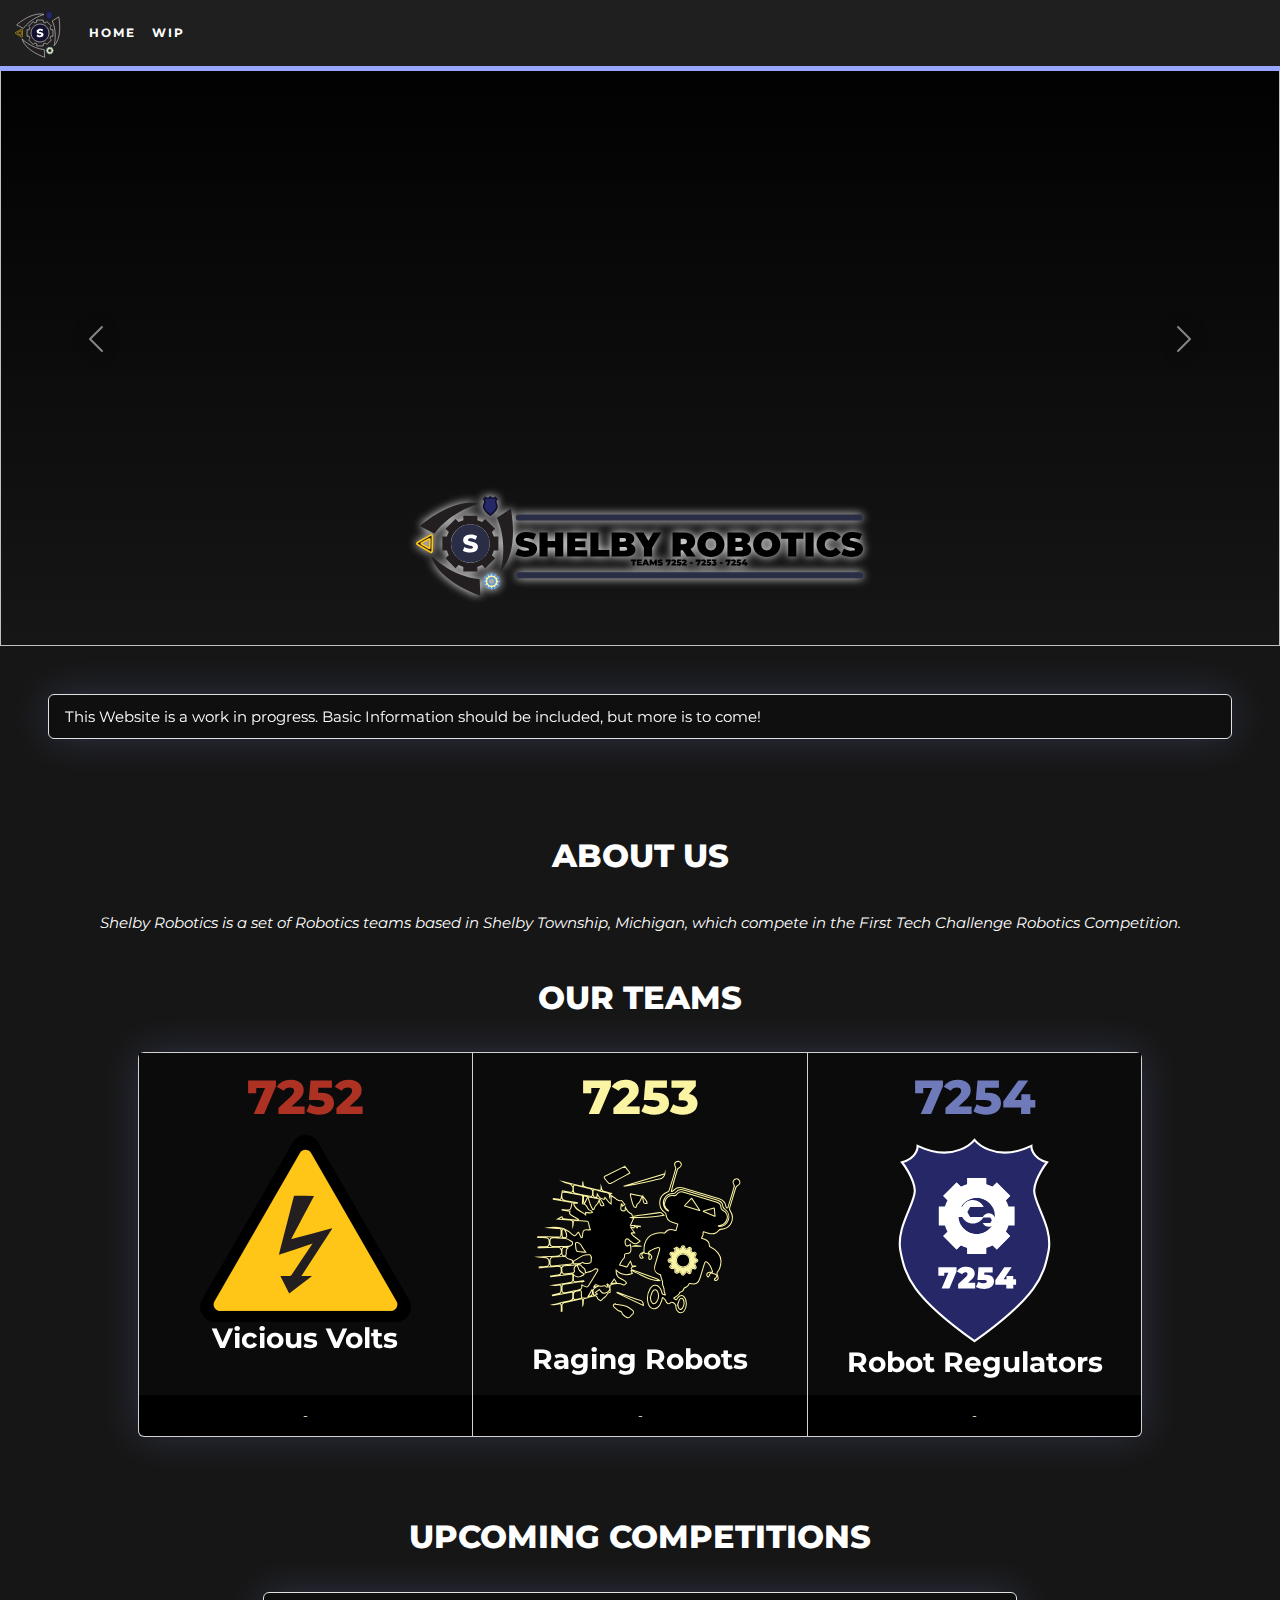
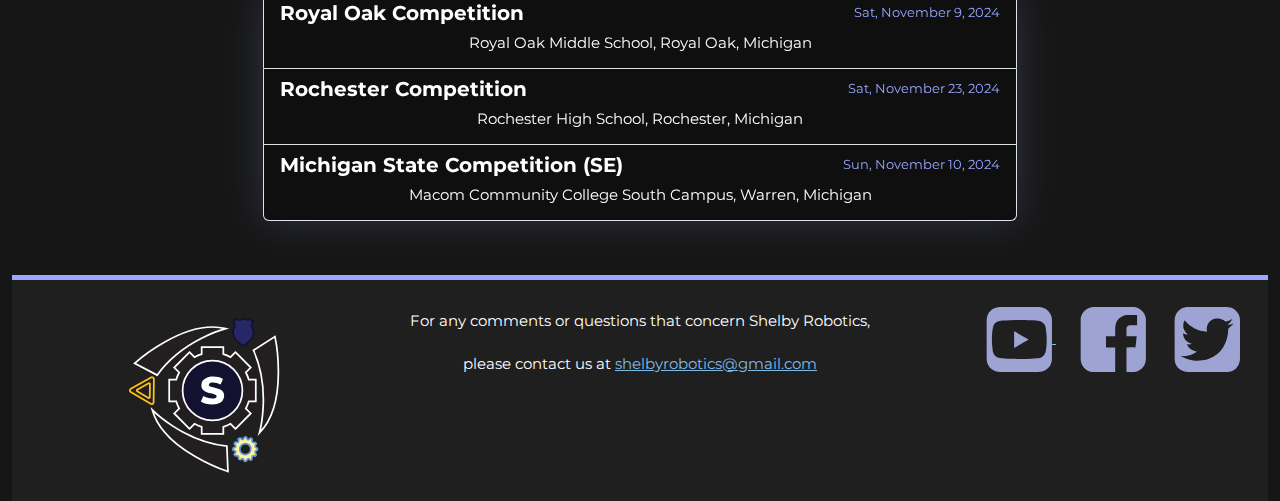
==== index.html @ c76bec3a "fix parity" ====
<html>
    <title>Shelby Robotics</title>
    <head>
        <meta charset="UTF8" />
        <meta name="viewport" content="width=device-width, initial-scale=1" />
        <link
          rel="icon"
          href="assets/img/logomain.svg"
          type="image/png"
          sizes="16x16" />
        <link
          href="css/bootstrap.min.css"
          rel="stylesheet">
        <link href="css/index.css" rel="stylesheet" type="text/css" />
        <link
          href="https://fonts.googleapis.com/css?family=Lato"
          rel="stylesheet"
          type="text/css" />
          <link rel="preconnect" href="https://fonts.googleapis.com">
          <link rel="preconnect" href="https://fonts.gstatic.com" crossorigin>
          <link href="https://fonts.googleapis.com/css2?family=Montserrat:ital,wght@0,100..900;1,100..900&display=swap" rel="stylesheet">
        <link href="css/swiper-bundle.min.css" rel="stylesheet"
          type="text/css" />
    </head>
    <body>
        <script src="js/bootstrap.min.js"></script>
        <script src="js/swiper-bundle.min.js"></script>
    
        <nav id="navspan" class="navbar fixed-top navbar-expand-lg navbar-dark">
          <a href="index.html#home" class="navbar-brand lg-0"><img
            class="d-inline-block align-top"
            src="assets/img/logomain-d.svg"
            width="65"
            height="auto"
            style="padding-left: 15px" />
    </a>
          <button
            type="button"
            data-bs-toggle="collapse"
            data-bs-target="#navbarNav"
            class="navbar-toggler"
            aria-controls="navbarNav"
            aria-expanded="false"
            aria-label="Toggle navigation">
            <span class="navbar-toggler-icon"></span>
          </button>
          <div class="collapse navbar-collapse" id="navbarNav">
            <ul class="navbar-nav text-center w-100">
              <li class="nav-item active">
                <a href="index.html" class="nav-link active"> HOME </a>
              </li>
              <li class="nav-item active">
                <a href="index.html" class="nav-link active"> WIP </a>
              </li>
            </ul>
          </div>
        </nav>
        <script>
        const navLinks = document.querySelectorAll('.nav-item')
      const menuToggle = document.getElementById('navbarNav')
      const bsCollapse = bootstrap.Collapse.getOrCreateInstance(menuToggle, {toggle: false})
      navLinks.forEach((l) => { l.addEventListener('click', function execute(){
       if(window.innerWidth <= 992) {
        bsCollapse.toggle()
         }
    
    })
      })
      </script>
        <!-- PIX CAROUSEL -->
        <div id="carouselExample" class="carousel slide ">
          
          <div class="carousel-inner">
            
            <div class="carousel-item active">
              <img src="assets/img/Carousel/ExcellenceInEngineeringTeamPic.JPG" style="object-fit: cover" class="d-block w-100 indexcar" alt="Crev Team Image" loading="lazy">
            </div>
            <div class="carousel-item">
              <img src="assets/img/Carousel/2023tp.JPG" style="object-fit: cover" class="d-block w-100 indexcar" alt="Crev Team Image" loading="lazy">
            </div>
            <div class="carousel-item">
              <img src="assets/img/Carousel/2022tp1.jpg" style="object-fit: cover" class="d-block w-100 indexcar" alt="Crev Team Image" loading="lazy">
            </div>
            <div class="carousel-item">
              <img src="assets/img/Carousel/2019TP33.png" style="object-fit: cover" class="d-block w-100 indexcar" alt="Crev Team Image" loading="lazy">
            </div>
            <div class="carousel-item">
              <img src="assets/img/Carousel/TeamPic1.jpg" style="object-fit: cover" class="d-block w-100 indexcar" alt="Crev Team Image" loading="lazy">
            </div>
            <div class="carousel-item">
              <img src="assets/img/Carousel/TeamPic2.jpg" style="object-fit: cover" class="d-block w-100 indexcar" alt="Crev Team Image" loading="lazy">
            </div>
            <div class="carousel-item">
              <img src="assets/img/Carousel/sponsors.png" style="object-fit: cover" class="d-block w-100 indexcar" alt="Crev Team Image" loading="lazy">
            </div>
          </div>
          <img class="crevomark position-absolute bottom-0 translate-middle" src="assets/img/wordmark.svg"> 
          <button class=" pnbtn carousel-control-prev" type="button" data-bs-target="#carouselExample" data-bs-slide="prev">
            <span class="carousel-control-prev-icon" aria-hidden="true"></span>
            <span class="visually-hidden">Previous</span>
          </button>
          <button class="pnbtn carousel-control-next" type="button" data-bs-target="#carouselExample" data-bs-slide="next">
            <span class="carousel-control-next-icon" aria-hidden="true"></span>
            <span class="visually-hidden">Next</span>
          </button>  
             
        </div>
        <ul class="list-group m-5">
          <li class="list-group-item">This Website is a work in progress. Basic Information should be included, but more is to come!</li>
          </ul>
        <!-- ABOUT US -->
        <div id="about" class="container-fluid text-center bg-2">
          <h2 class="aboutus_title">ABOUT US</h3>
          <p class="textcolor textitalic aboutus_desc">
            Shelby Robotics is a set of Robotics teams based in Shelby Township, Michigan, which compete in the First Tech Challenge Robotics Competition.
          </p>
          <br>
          <h2>OUR TEAMS</h2>
          <br>
          <div class="card-group">
            <div class="card">
                <div class="card-body">
                    <h5 class="card-title t52">7252</h5>
                    <img class="teamlogo"src="assets/img/teamlogo/viciousvolts.svg">
                    <br>
                    <h3 class="card-text">
                        <b>Vicious Volts</b>
                    </h3>
                </div>
                <div class="card-footer">
                    <small>-</small>
                </div>
            </div>
            <div class="card">
                <div class="card-body">
                    <h5 class="card-title t53">7253</h5>
                    <img class="teamlogo"src="assets/img/teamlogo/ragingrobots.svg">
                    <br>
                    <h3 class="card-text">
                      <b>Raging Robots</b>
                    </h3>
                </div>
                <div class="card-footer">
                    <small>-</small>
                </div>
            </div>
            <div class="card">
                <div class="card-body">
                    <h5 class="card-title t54">7254</h5>
                    <img class="teamlogo"src="assets/img/teamlogo/robotreg.svg">
                    <br>
                    <h3 class="card-text">
                        <b>Robot Regulators</b>
                    </h3>
                </div>
                <div class="card-footer">
                    <small>-</small>
                </div>
            </div>
          </div>      
        <br>
        <br>
        <br>
        <script>
          var coll = document.getElementsByClassName("collapsibleSub");
          var i;
          for (i = 0; i < coll.length; i++) {
            coll[i].addEventListener("click", function () {
              this.classList.toggle("activeSub");
              var content = this.nextElementSibling;
              if (content.style.display === "block") {
                content.style.display = "none";
              } else {
                content.style.display = "block";
              }
              if (content.style.maxHeight) {
                content.style.maxHeight = null;
              } else {
                content.style.maxHeight = content.scrollHeight + "px";po
              }
            });
          }
        </script>
    
    
        <!-- Current Events -->
        <script>
          var ResultTime;
          var EventNumber;
          function LaunchTime(EventNumber) {
            EventNumber = EventNumber - 1;
            var countDownDateArr = [
              new Date("April 17, 2024 9:00:00").getTime(),
              new Date("March 23, 2023 9:00:00").getTime(),
            ];
            var countDownDate = countDownDateArr[EventNumber];
            var VarStringId = ["TimeTest", "TimeTest2", "TimeTest3", "TimeTest4"];
            setInterval(function () {
              var now = new Date().getTime();
              var distance = countDownDate - now;
              if (distance > 0) {
                var days = Math.floor(distance / (1000 * 60 * 60 * 24));
                var hours = Math.floor(
                  (distance % (1000 * 60 * 60 * 24)) / (1000 * 60 * 60)
                );
                var minutes = Math.floor(
                  (distance % (1000 * 60 * 60)) / (1000 * 60)
                );
                var seconds = Math.floor((distance % (1000 * 60)) / 1000);
                document.getElementById(VarStringId[EventNumber]).innerHTML =
                  days + "d " + hours + "h " + minutes + "m " + seconds + "s ";
              } else {
                document.getElementById(VarStringId[EventNumber]).innerHTML =
                  0 + "d " + 0 + "h " + 0 + "m " + 0 - +"s ";
              }
            }, 1000);
          }
        </script>
    
    <h2 class="text-center textcolor">UPCOMING COMPETITIONS</h2>
    <br>
    <div class="eventlist list-group">
      <div class="list-group-item" aria-current="true">
        <div class="d-flex w-100 justify-content-between">
          <h5 class="bold mb-1">Royal Oak Competition</h5>
          <small class="date">Sat, November 9, 2024</small>
        </div>
        <p class="mb-1">Royal Oak Middle School, Royal Oak, Michigan</p>
      </div>
      <div class="list-group-item">
        <div class="d-flex w-100 justify-content-between">
          <h5 class="bold mb-1">Rochester Competition</h5>
          <small class="date">Sat, November 23, 2024</small>
        </div>
        <p class="mb-1">Rochester High School, Rochester, Michigan</p>
      </div>
      <div class="list-group-item">
        <div class="d-flex w-100 justify-content-between">
          <h5 class="bold mb-1">Michigan State Competition (SE)</h5>
          <small class="date">Sun, November 10, 2024</small>
        </div>
        <p class="mb-1">Macom Community College South Campus, Warren, Michigan</p>
      </div>
    </div>
    <br>
    <br>
        <!-- Footer -->
        <footer class="d-none d-lg-block">
          <div class="bg-1 bottomnav">
            <div class="container-fluid">
              <br />
              <div class="row">
                <div class="col-lg-3 ">
                  <a href="#home" class
                    style="height: 40px"><img
                      class="bottomLogo "
                      src="assets/img/logomain-d.svg" /></a>
                </div>
                <div class="col-lg-6  text-center">
                  <p class="textcolor">
                    For any comments or questions that
                    concern
                    Shelby Robotics,
                  </p>
                  <p class="textcolor">please
                    contact us at
                    <a
                      href="mailto:shelbyrobotics@gmail.com">shelbyrobotics@gmail.com</a></p>
    
                </div>
                <div class="col-lg-3 text-center">
                  
                  <a class="bottomA" target="_blank"
                    rel="noopener noreferrer"
                    href="https://www.youtube.com/@shelbyrobotics3885">
                    <img class="bottomPR"
                      src="assets/img/Social Media/Youtube.svg">
                  </a>
                  <a class="bottomA" target="_blank"
                    rel="noopener noreferrer"
                    href="https://www.facebook.com/shelbyrobotics/"><img
                      class="bottomPR"
                      src="assets/img/Social Media/Facebook.svg"></a>
                  <a class="bottomA" target="_blank"
                    rel="noopener noreferrer"
                    href="https://twitter.com/ShelbyRobotics">
                    <img class="bottomPR"
                      src="assets/img/Social Media/Twitter.svg">
                  </a>
                </div>
              </div>
              <br>
            </div>
          </div>
        </footer>
        <!-- Moblie footer -->
        <footer class="d-lg-none">
          <div id="contact_us" class="bg-1 bottomnav">
            <div class="container-fluid text-center">
              <br />
              <a href="#home" class style="height: 40px"><img
                  class="bottomLogom"
                  src="assets/img/logomain-d.svg" /></a>
              <p class="textcolor">
                For any comments or questions that concern
                Shelby Robotics,
              </p>
              <p class="textcolor">please
                contact us at
                <a
                  href="mailto:shelbyrobotics@gmail.com">shelbyrobotics@gmail.com</a></p>
                <div class="col-3 text-center">
                  <a class="bottomA" target="_blank"
                    rel="noopener noreferrer"
                    href="https://youtube.com/@shelbyrobotics3885">
                    <img class="bottomPR"
                      src="assets/img/Social Media/Youtube.svg"></a>
                </div>
                <div class="col-3 text-center">
                  <a class="bottomA" target="_blank"
                    rel="noopener noreferrer"
                    href="https://www.facebook.com/shelbyrobotics/"><img
                      class="bottomPR"
                      src="assets/img/Social Media/Facebook.svg"></a>
                </div>
                <div class="col-3 text-center">
                  <a class="bottomA" target="_blank"
                    rel="noopener noreferrer"
                    href="https://twitter.com/ShelbyRobotics">
                    <img class="bottomPR"
                      src="assets/img/Social Media/Twitter.svg"></a>
              </div>
              <br>
            </div>
          </div>
        </footer>
    
        <script>
          $(document).ready(function () {
            // Initialize Tooltip
            $('[data-toggle="tooltip"]').tooltip();
    
            // Add smooth scrolling to all links in navbar + footer link
            $(".navbar a, footer a[href='#myPage']").on("click", function (event) {
              // Make sure this.hash has a value before overriding default behavior
              if (this.hash !== "") {
                // Prevent default anchor click behavior
                event.preventDefault();
    
                // Store hash
                var hash = this.hash;
    
                // Using jQuery's animate() method to add smooth page scroll
                // The optional number (900) specifies the number of milliseconds it takes to scroll to the specified area
                $("html, body").animate(
                  {
                    scrollTop: $(hash).offset().top,
                  },
                  900,
                  function () {
                    // Add hash (#) to URL when done scrolling (default click behavior)
                    window.location.hash = hash;
                  }
                );
              } // End if
            });
          });
        </script>
      </body>
    </html>
    
</html>
---- css/index.css ----
:root {
  --c7252: #ad3224;
  --c7253: #fbf4a2;
  --c7254: #6f7aba;
}

body {
    background-color: #161616;  
    overflow-x: hidden !important;
    /* ^ Used to hide the scrollbar*/
  
    font-style: normal;
    font-variant-caps: normal;
    font-variant-ligatures: normal;
    font-variant-numeric: normal;
    font-variant-east-asian: normal;
    font-variant-alternates: normal;
    font-kerning: auto;
    font-optical-sizing: auto;
    font-feature-settings: normal;
    font-variation-settings: normal;
    font-weight: 400;
    font-stretch: normal;
    font-size: 15px;
    line-height: 1.8;
    font-family: Montserrat, sans-serif;
  }
  
  body::-webkit-scrollbar {
    /*Chrome, Safari, and Opera*/
    display: none;
  }
  ::-webkit-scrollbar { 
    width: 0 !important
  }
  body {
    -ms-overflow-style: none; /* IE and Edge */
    scrollbar-width: none; /* Firefox */
  }
  /* ^ Used to hide the scrollbar*/
  
  
  .aligntext {
    text-align: left;
    margin-left: 36px;
  }
  .textcolor {
    color: #fff;
  }
  .textitalic {
    font-style: italic;
  }
  .textspacer {
    padding-bottom: 3px;
    padding-top: 3px;
  }
  
  .navbar-nav li:hover {
    color: #000 !important;
    background-color: #98a6ff !important; /*#C28510 and 2B2D42 */
  }
  nav {
    background-color: #1F1F1F;
    opacity: 1;
    font-family: Montserrat;
    font-size: 12px;
    letter-spacing: 2px;
    font-weight: 700;
    border-bottom: 5px solid #98a6ff;
  }
  #navspan {
    padding: 0px 0px 0px 0px;
  }
  .nav-link {
    padding: 22px 0 22px 0;
    
  }
  
  .navbar-toggler {
    margin-top: 11px;
    margin-bottom: 11px;
    margin-right: 11px;
  }
  
  .bottomnav {
    background-color: #1f1f1f;
  }
  .bottomLogo {
    width: 167px;
    margin: 0px 0px 0px 30%;
  }
  .bottomLogom {
    width: 125px;
    margin-left: auto;
    margin-right: auto;
    display: block;
  }
  .bottomPR {
    width: 70px;
  }
  .bottomA {
    margin: 0px 10px 0px 10px;
  }
  .slogon {
  font-weight: 900;
    margin: 20px 0 20px 0;
    font-size: 24px;
  }
  /*------------------------------------------------------------------*/
  
  .accordion {
    --bs-accordion-bg: #000000;
    --bs-accordion-color: #dadada;
    --bs-accordion-btn-color: #dadada;
    --bs-accordion-border-color:#dadada ;
    --bs-accordion-active-color: #1f1f1f ;
    --bs-accordion-active-bg: #98a6ff ;
  }
  .accordion-collapse{
    text-align: left;
  }
  
  .aboutus_title {
    padding-top: 50px;
    padding-bottom: 25px;
  }
  h2 {
    color: #fff;
    font-family: "Montserrat", sans-serif;
    font-optical-sizing: auto;
    font-weight: 800;
    font-style: normal;
  }
  li {
    color: white;
  }
  
  #calendar {
    max-width: 90%;
    
    
    --fc-today-bg-color: rgba(255, 213, 0, 0.15);
    --fc-event-bg-color: #98a6ff;
    margin: 0 auto !important; 
  }
  .fc-view-container {
      padding: 30px;
      background-color: #fff;
      -webkit-box-shadow: 0 15px 30px 0 rgba(0, 0, 0, 0.2);
      box-shadow: 0 15px 30px 0 rgba(0, 0, 0, 0.2);     
    }
  
  
  .fc-toolbar-title{
    color: white;
  }
  .fc-col-header-cell-cushion{
    text-decoration: none;
    color: #fff;
  }
  .fc-daygrid-day-number{
    text-decoration: none;
    color: #fff;
  }
  .mailform{
    padding: 0 10% 0 10%;
    
  }
  .mailform button:hover{
    background-color: #98a6ff !important;
  }
  .mailform button{
    background-color: #222227;
    margin: 5px 0 20px 0;
    border-color: #dadada;
    border-width: 2px;
  }
  iframe{
    border-radius: 5px;
  }
  .indexcar{
    height: 48vw;
  }
  .swiper{
    --swiper-navigation-color: #dadada;
    
  }
  .swiper-button-prev{
  padding: 3%;
  }
  .swiper-button-next{
  padding: 3%;
  }
  
  .aubot{
    background-color: #0b0b0b;
    color:#fff;
    width: 70%;
    margin: auto;
    text-align: left;
  }
  
  body {
    padding-top: 2rem;
  }
  
  @media (min-width: 576px) {
    .card-group.card-group-scroll {
        overflow-x: auto;
        flex-wrap: nowrap;
    }
  }
  
  .card-group.card-group-scroll > .card {
    flex-basis: 35%;
  }
  
  .card-body {
    background-color: #0b0b0b;
    color: #fff;
  }
  
  .card-footer {
    background-color: #000;
    color: #FCEFD0
  }
  .nt {
    background-color: #656CB2;
    color: #fff;
  }
  .t {
    background-color: #98a6ff;
    color: #000;
  }
  .card-group {
    margin-left: 10%;
    margin-right: 10%;
    filter: drop-shadow(0px 0px 20px #98a6ff33);
  }
  .rebrand {
    background-color: #090909;
    border-radius: 25px;
    margin-left: 100px; margin-right: 100px;
  }
  .carousel {
    height:1000 px;
    background-image: linear-gradient(180deg, black, #00000000);
  }
  .crevomark {
    width: 35%;
    margin-left: 50%; margin-right: 50%;
    filter: drop-shadow(0px 0px 5px #fff);
  }
  .pnbtn {
    filter: drop-shadow(0px 0px 10px #000000);
  }
  
  a {
    color:#7dbbe7
  }
  .list-group {
    filter: drop-shadow(0px 0px 20px #98a6ff33);
  }
  
  .eventlist {
    margin-left: 20%; margin-right: 20%;
  }
  .pastevents {
    margin-left: 20%; margin-right: 20%;
    filter: drop-shadow(0px 0px 20px #98a6ff22);
  }
  .moreevents {
    margin-left: 20%; margin-right: 20%;
    filter: drop-shadow(0px 0px 20px #98a6ff22);
  }
  .list-group-item {
    background-color: #0f0f0f;
    color: #fff;
  }
  .bold {
    font-weight: 700;
  }
  .date {
    color: #98a6ff;
  }
  .card-title {
    font-weight: 800;
    font-size: 36pt;
  }
footer {
  border-top: 5px solid #98a6ff;
}
.teamlogo {
  width: 70%;
}
.t52 {
  color: var(--c7252);
}
.t53 {
  color: var(--c7253);
}
.t54 {
  color: var(--c7254);
}
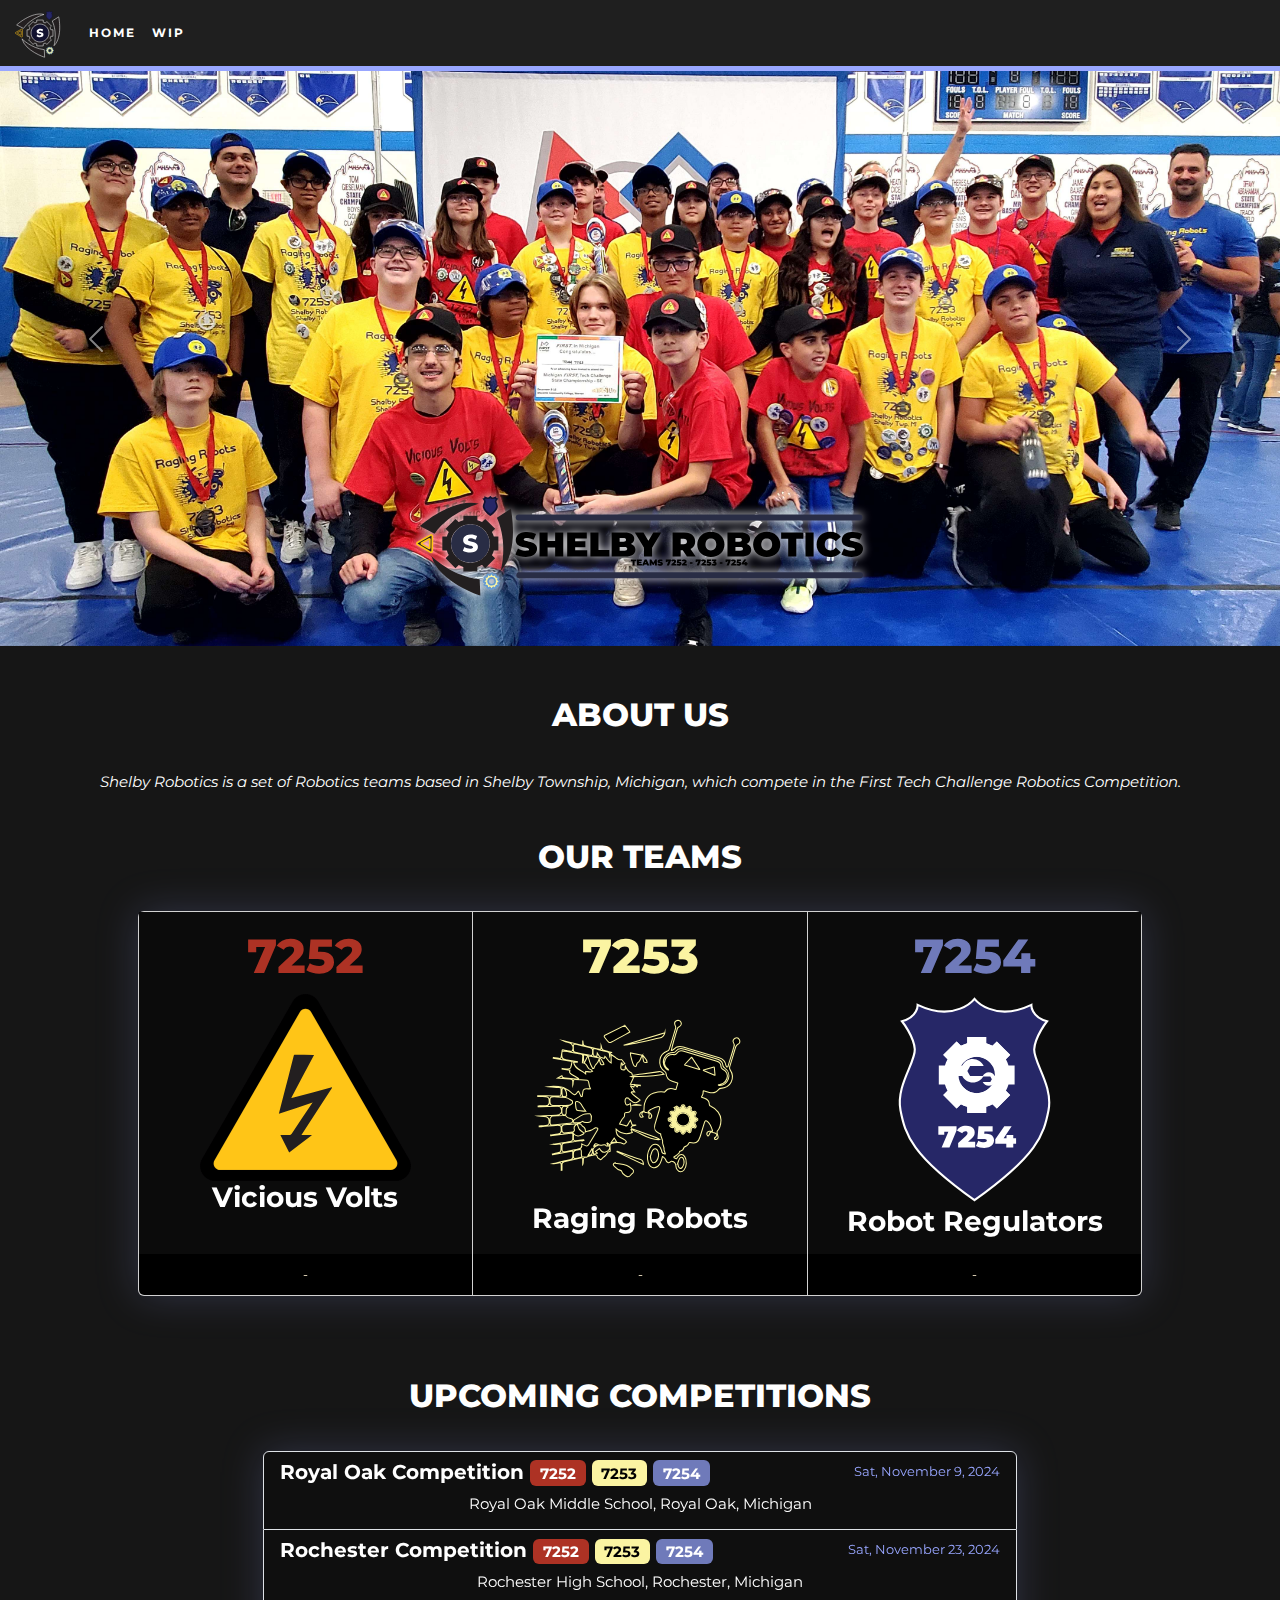
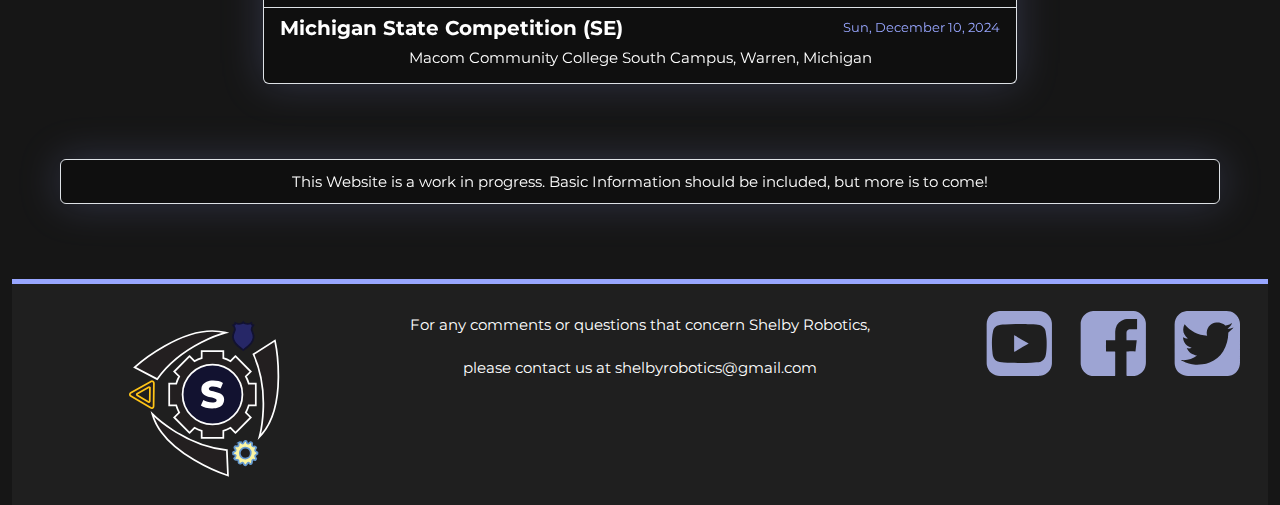
==== commit 9816fdbf: "ALL THE EVERYTHING" ====
--- a/index.html
+++ b/index.html
@@ -73,28 +73,28 @@
           <div class="carousel-inner">
             
             <div class="carousel-item active">
-              <img src="assets/img/Carousel/ExcellenceInEngineeringTeamPic.JPG" style="object-fit: cover" class="d-block w-100 indexcar" alt="Crev Team Image" loading="lazy">
-            </div>
-            <div class="carousel-item">
-              <img src="assets/img/Carousel/2023tp.JPG" style="object-fit: cover" class="d-block w-100 indexcar" alt="Crev Team Image" loading="lazy">
-            </div>
-            <div class="carousel-item">
-              <img src="assets/img/Carousel/2022tp1.jpg" style="object-fit: cover" class="d-block w-100 indexcar" alt="Crev Team Image" loading="lazy">
-            </div>
-            <div class="carousel-item">
-              <img src="assets/img/Carousel/2019TP33.png" style="object-fit: cover" class="d-block w-100 indexcar" alt="Crev Team Image" loading="lazy">
-            </div>
-            <div class="carousel-item">
-              <img src="assets/img/Carousel/TeamPic1.jpg" style="object-fit: cover" class="d-block w-100 indexcar" alt="Crev Team Image" loading="lazy">
-            </div>
-            <div class="carousel-item">
-              <img src="assets/img/Carousel/TeamPic2.jpg" style="object-fit: cover" class="d-block w-100 indexcar" alt="Crev Team Image" loading="lazy">
-            </div>
-            <div class="carousel-item">
-              <img src="assets/img/Carousel/sponsors.png" style="object-fit: cover" class="d-block w-100 indexcar" alt="Crev Team Image" loading="lazy">
+              <img src="assets/img/mj/2023/23-TEAM-1.jpg" style="object-fit: cover" class="d-block w-100 indexcar" alt="Carousel Image" loading="lazy">
+            </div>
+            <div class="carousel-item">
+              <img src="assets/img/mj/2023/23-TEAM-3.jpg" style="object-fit: cover" class="d-block w-100 indexcar" alt="Carousel Image" loading="lazy">
+            </div>
+            <div class="carousel-item">
+              <img src="assets/img/mj/2023/23-TEAM-2.jpg" style="object-fit: cover" class="d-block w-100 indexcar" alt="Carousel Image" loading="lazy">
+            </div>
+            <div class="carousel-item">
+              <img src="assets/img/mj/2023/23-SPEAKER-1.jpg" style="object-fit: cover" class="d-block w-100 indexcar" alt="Carousel Image" loading="lazy">
+            </div>
+            <div class="carousel-item">
+              <img src="assets/img/mj/2024/24-TEAM-1.jpg" style="object-fit: cover" class="d-block w-100 indexcar" alt="Carousel Image" loading="lazy">
+            </div>
+            <div class="carousel-item">
+              <img src="assets/img/mj/2024/24-HALLOWEEN.jpg" style="object-fit: cover" class="d-block w-100 indexcar" alt="Carousel Image" loading="lazy">
+            </div>
+            <div class="carousel-item">
+              <img src="assets/img/mj/2024/24-KICKOFF.jpg" style="object-fit: cover" class="d-block w-100 indexcar" alt="Carousel Image" loading="lazy">
             </div>
           </div>
-          <img class="crevomark position-absolute bottom-0 translate-middle" src="assets/img/wordmark.svg"> 
+          <img class="shelbymark position-absolute bottom-0 translate-middle" src="assets/img/wordmark.svg"> 
           <button class=" pnbtn carousel-control-prev" type="button" data-bs-target="#carouselExample" data-bs-slide="prev">
             <span class="carousel-control-prev-icon" aria-hidden="true"></span>
             <span class="visually-hidden">Previous</span>
@@ -105,9 +105,7 @@
           </button>  
              
         </div>
-        <ul class="list-group m-5">
-          <li class="list-group-item">This Website is a work in progress. Basic Information should be included, but more is to come!</li>
-          </ul>
+
         <!-- ABOUT US -->
         <div id="about" class="container-fluid text-center bg-2">
           <h2 class="aboutus_title">ABOUT US</h3>
@@ -183,66 +181,36 @@
         </script>
     
     
-        <!-- Current Events -->
-        <script>
-          var ResultTime;
-          var EventNumber;
-          function LaunchTime(EventNumber) {
-            EventNumber = EventNumber - 1;
-            var countDownDateArr = [
-              new Date("April 17, 2024 9:00:00").getTime(),
-              new Date("March 23, 2023 9:00:00").getTime(),
-            ];
-            var countDownDate = countDownDateArr[EventNumber];
-            var VarStringId = ["TimeTest", "TimeTest2", "TimeTest3", "TimeTest4"];
-            setInterval(function () {
-              var now = new Date().getTime();
-              var distance = countDownDate - now;
-              if (distance > 0) {
-                var days = Math.floor(distance / (1000 * 60 * 60 * 24));
-                var hours = Math.floor(
-                  (distance % (1000 * 60 * 60 * 24)) / (1000 * 60 * 60)
-                );
-                var minutes = Math.floor(
-                  (distance % (1000 * 60 * 60)) / (1000 * 60)
-                );
-                var seconds = Math.floor((distance % (1000 * 60)) / 1000);
-                document.getElementById(VarStringId[EventNumber]).innerHTML =
-                  days + "d " + hours + "h " + minutes + "m " + seconds + "s ";
-              } else {
-                document.getElementById(VarStringId[EventNumber]).innerHTML =
-                  0 + "d " + 0 + "h " + 0 + "m " + 0 - +"s ";
-              }
-            }, 1000);
-          }
-        </script>
-    
+        <!-- Current Events -->    
     <h2 class="text-center textcolor">UPCOMING COMPETITIONS</h2>
     <br>
     <div class="eventlist list-group">
       <div class="list-group-item" aria-current="true">
         <div class="d-flex w-100 justify-content-between">
-          <h5 class="bold mb-1">Royal Oak Competition</h5>
+          <a href="https://www.youtube.com/watch?v=al2d7YPklv8" target="_blank"><h5 class="bold mb-1 comp">Royal Oak Competition <span class="badge badge2">7252</span> <span class="badge badge3">7253</span> <span class="badge badge4">7254</span></h5></a>
           <small class="date">Sat, November 9, 2024</small>
         </div>
         <p class="mb-1">Royal Oak Middle School, Royal Oak, Michigan</p>
       </div>
       <div class="list-group-item">
         <div class="d-flex w-100 justify-content-between">
-          <h5 class="bold mb-1">Rochester Competition</h5>
+          <a href="https://ftcscout.org/events/2024/USMIRHQ/matches" target="_blank"><h5 class="bold mb-1 comp">Rochester Competition <span class="badge badge2">7252</span> <span class="badge badge3">7253</span> <span class="badge badge4">7254</span></h5></a>
           <small class="date">Sat, November 23, 2024</small>
         </div>
         <p class="mb-1">Rochester High School, Rochester, Michigan</p>
       </div>
       <div class="list-group-item">
         <div class="d-flex w-100 justify-content-between">
-          <h5 class="bold mb-1">Michigan State Competition (SE)</h5>
-          <small class="date">Sun, November 10, 2024</small>
+          <a href="https://ftcscout.org/events/2024/USMICMP2/matches" target="_blank"><h5 class="bold mb-1 comp">Michigan State Competition (SE)</h5></a>
+          <small class="date">Sun, December 10, 2024</small>
         </div>
         <p class="mb-1">Macom Community College South Campus, Warren, Michigan</p>
       </div>
     </div>
     <br>
+    <ul class="list-group m-5">
+          <li class="list-group-item">This Website is a work in progress. Basic Information should be included, but more is to come!</li>
+          </ul>
     <br>
         <!-- Footer -->
         <footer class="d-none d-lg-block">
@@ -274,8 +242,7 @@
                     rel="noopener noreferrer"
                     href="https://www.youtube.com/@shelbyrobotics3885">
                     <img class="bottomPR"
-                      src="assets/img/Social Media/Youtube.svg">
-                  </a>
+                      src="assets/img/Social Media/Youtube.svg"></a>
                   <a class="bottomA" target="_blank"
                     rel="noopener noreferrer"
                     href="https://www.facebook.com/shelbyrobotics/"><img
--- a/css/index.css
+++ b/css/index.css
@@ -246,7 +246,7 @@
     height:1000 px;
     background-image: linear-gradient(180deg, black, #00000000);
   }
-  .crevomark {
+  .shelbymark {
     width: 35%;
     margin-left: 50%; margin-right: 50%;
     filter: drop-shadow(0px 0px 5px #fff);
@@ -301,4 +301,25 @@
 }
 .t54 {
   color: var(--c7254);
+}
+.comp {
+  transition: color 500ms;
+}
+.comp:hover {
+  color: #fbf4a2;
+}
+.badge2 {
+  background-color: var(--c7252);
+}
+.badge3 {
+  background-color: var(--c7253);
+  color: #000;
+}
+.badge4 {
+  background-color: var(--c7254);
+}
+a {
+  color: #ffffff;
+  background-color: transparent;
+  text-decoration: none;
 }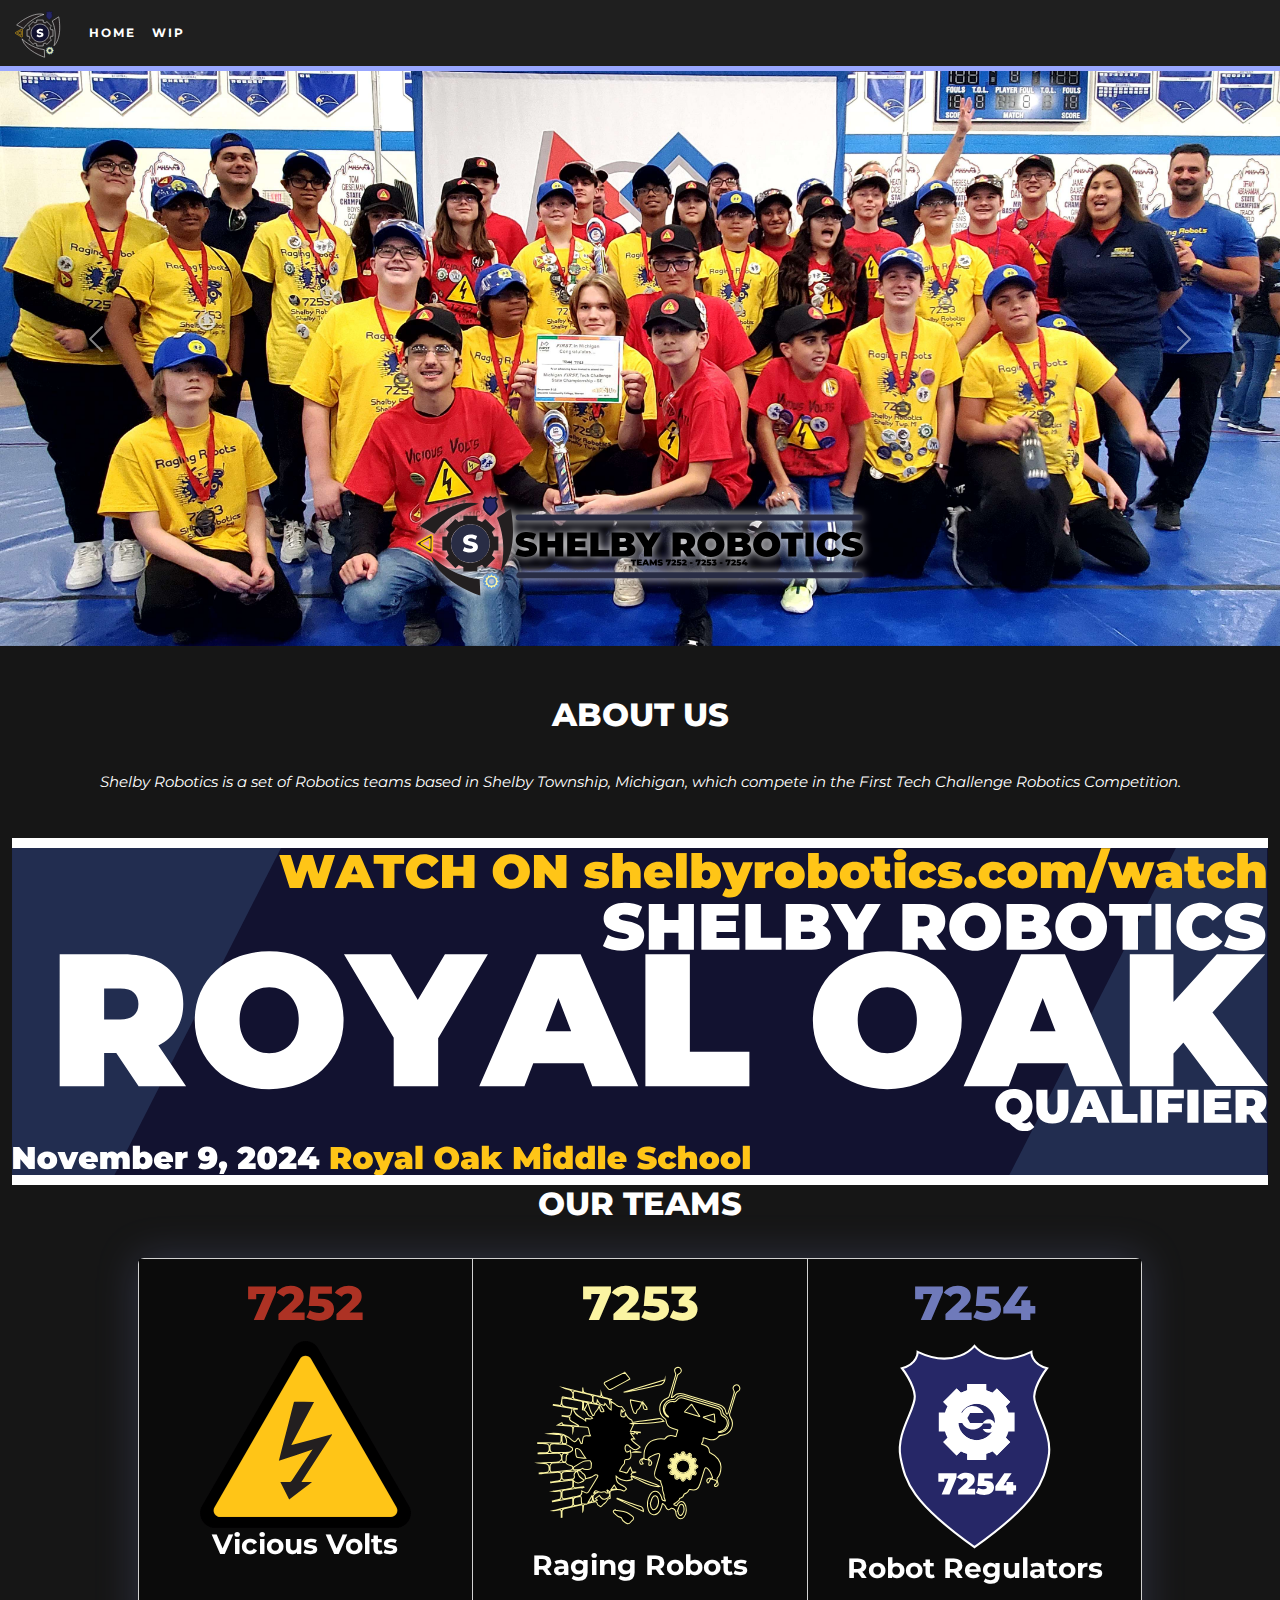
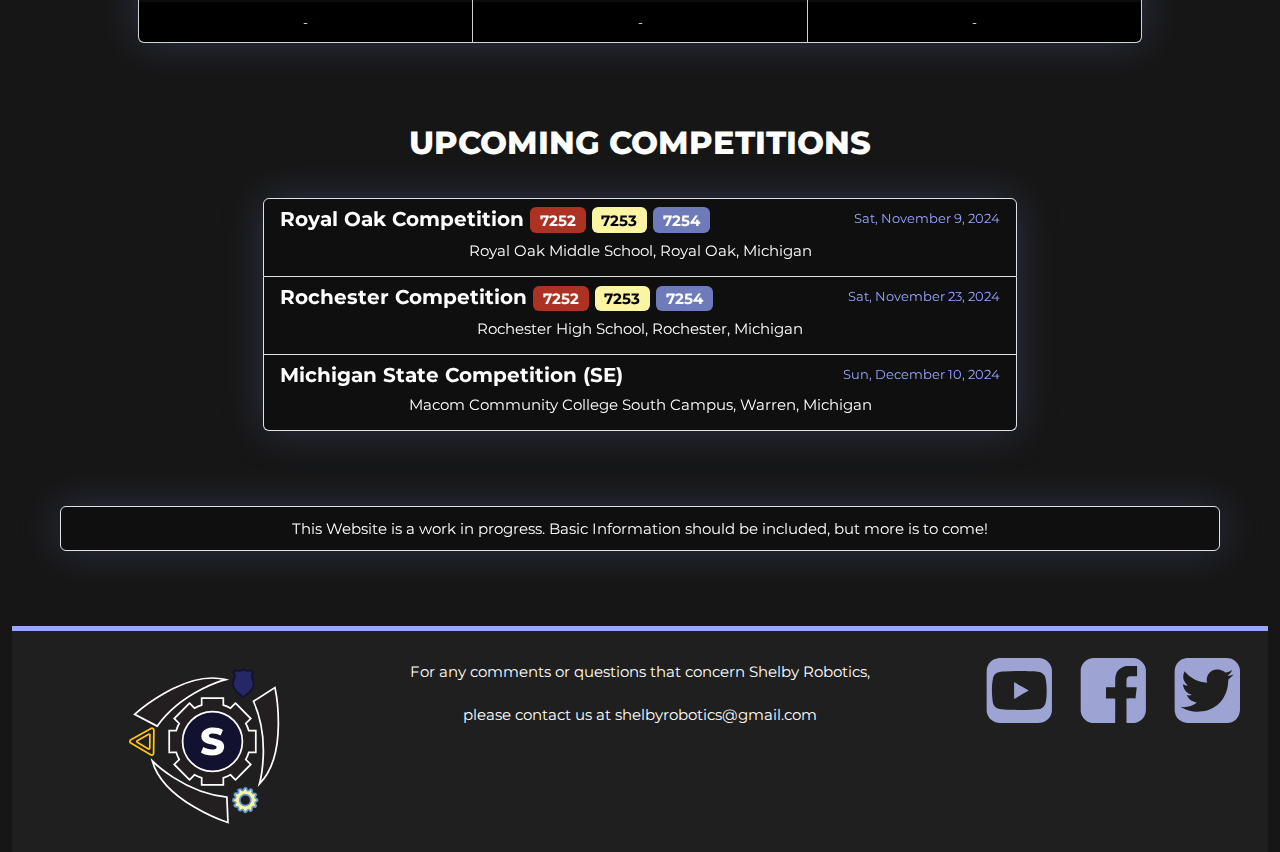
==== commit 81f6f49e: "update 11/8" ====
--- a/index.html
+++ b/index.html
@@ -25,53 +25,20 @@
     <body>
         <script src="js/bootstrap.min.js"></script>
         <script src="js/swiper-bundle.min.js"></script>
-    
-        <nav id="navspan" class="navbar fixed-top navbar-expand-lg navbar-dark">
-          <a href="index.html#home" class="navbar-brand lg-0"><img
-            class="d-inline-block align-top"
-            src="assets/img/logomain-d.svg"
-            width="65"
-            height="auto"
-            style="padding-left: 15px" />
-    </a>
-          <button
-            type="button"
-            data-bs-toggle="collapse"
-            data-bs-target="#navbarNav"
-            class="navbar-toggler"
-            aria-controls="navbarNav"
-            aria-expanded="false"
-            aria-label="Toggle navigation">
-            <span class="navbar-toggler-icon"></span>
-          </button>
-          <div class="collapse navbar-collapse" id="navbarNav">
-            <ul class="navbar-nav text-center w-100">
-              <li class="nav-item active">
-                <a href="index.html" class="nav-link active"> HOME </a>
-              </li>
-              <li class="nav-item active">
-                <a href="index.html" class="nav-link active"> WIP </a>
-              </li>
-            </ul>
-          </div>
-        </nav>
+        <script src="https://code.jquery.com/jquery-1.10.2.js"></script>
+        <div id="nav-placeholder">
+
+        </div>
+        
         <script>
-        const navLinks = document.querySelectorAll('.nav-item')
-      const menuToggle = document.getElementById('navbarNav')
-      const bsCollapse = bootstrap.Collapse.getOrCreateInstance(menuToggle, {toggle: false})
-      navLinks.forEach((l) => { l.addEventListener('click', function execute(){
-       if(window.innerWidth <= 992) {
-        bsCollapse.toggle()
-         }
-    
-    })
-      })
-      </script>
+        $(function(){
+          $("#nav-placeholder").load("nav.html");
+        });
+        </script>
         <!-- PIX CAROUSEL -->
         <div id="carouselExample" class="carousel slide ">
           
           <div class="carousel-inner">
-            
             <div class="carousel-item active">
               <img src="assets/img/mj/2023/23-TEAM-1.jpg" style="object-fit: cover" class="d-block w-100 indexcar" alt="Carousel Image" loading="lazy">
             </div>
@@ -105,14 +72,14 @@
           </button>  
              
         </div>
-
-        <!-- ABOUT US -->
         <div id="about" class="container-fluid text-center bg-2">
           <h2 class="aboutus_title">ABOUT US</h3>
           <p class="textcolor textitalic aboutus_desc">
             Shelby Robotics is a set of Robotics teams based in Shelby Township, Michigan, which compete in the First Tech Challenge Robotics Competition.
           </p>
           <br>
+        <a href="watch.html" target="_blank"><img src="assets/img/royaloak.svg" class="w-100 banner2"></a>
+        <!-- ABOUT US -->
           <h2>OUR TEAMS</h2>
           <br>
           <div class="card-group">
--- a/css/index.css
+++ b/css/index.css
@@ -54,37 +54,7 @@
     padding-bottom: 3px;
     padding-top: 3px;
   }
-  
-  .navbar-nav li:hover {
-    color: #000 !important;
-    background-color: #98a6ff !important; /*#C28510 and 2B2D42 */
-  }
-  nav {
-    background-color: #1F1F1F;
-    opacity: 1;
-    font-family: Montserrat;
-    font-size: 12px;
-    letter-spacing: 2px;
-    font-weight: 700;
-    border-bottom: 5px solid #98a6ff;
-  }
-  #navspan {
-    padding: 0px 0px 0px 0px;
-  }
-  .nav-link {
-    padding: 22px 0 22px 0;
-    
-  }
-  
-  .navbar-toggler {
-    margin-top: 11px;
-    margin-bottom: 11px;
-    margin-right: 11px;
-  }
-  
-  .bottomnav {
-    background-color: #1f1f1f;
-  }
+
   .bottomLogo {
     width: 167px;
     margin: 0px 0px 0px 30%;
@@ -322,4 +292,8 @@
   color: #ffffff;
   background-color: transparent;
   text-decoration: none;
+}
+.banner2 {
+  border-top: solid #ffffff 10px;
+  border-bottom: solid #ffffff 10px;
 }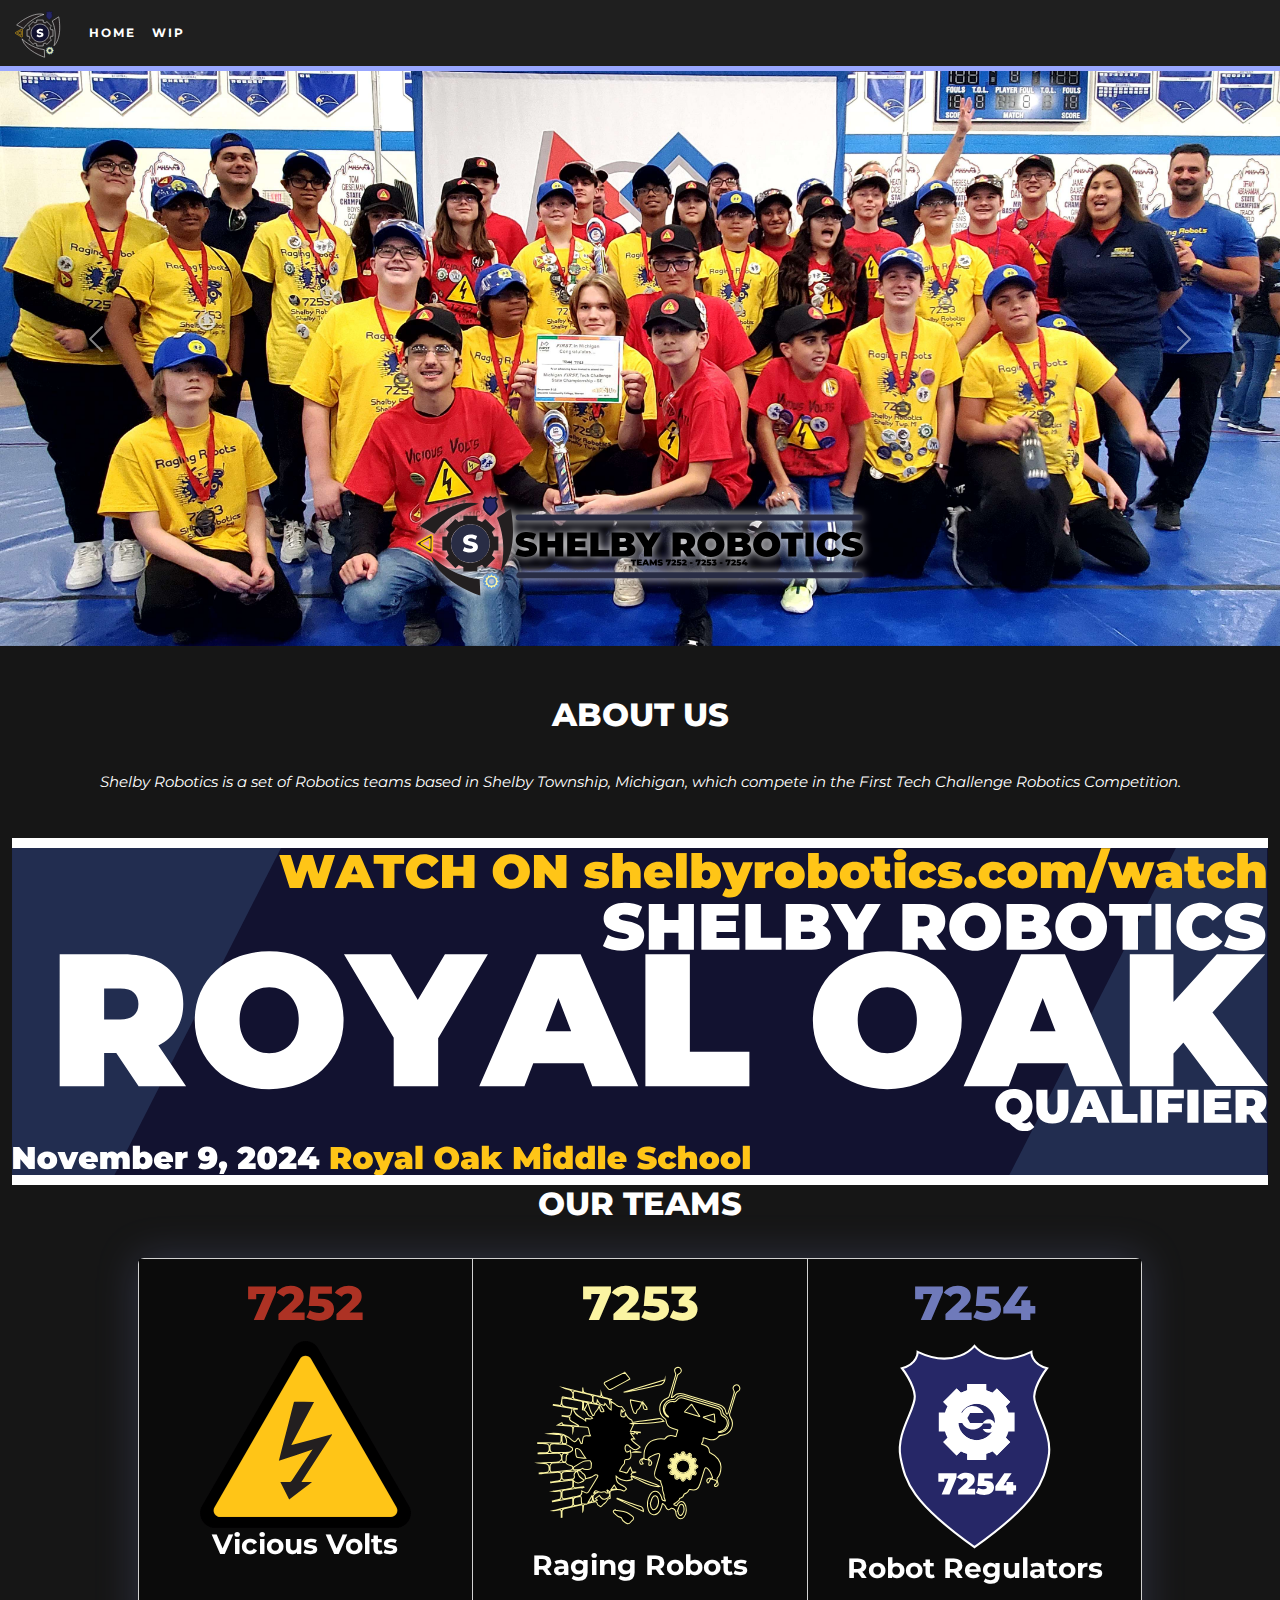
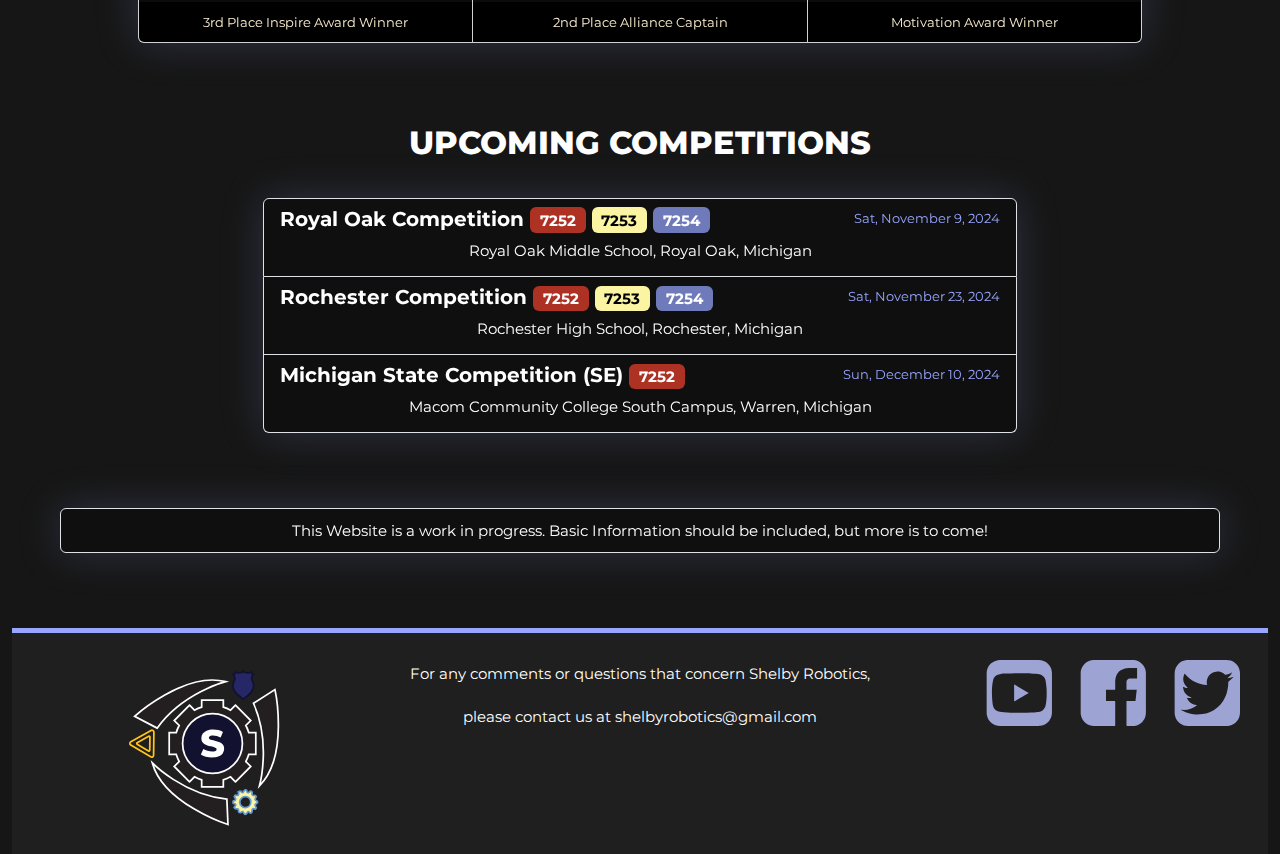
==== commit 2a245864: "comp finish" ====
--- a/index.html
+++ b/index.html
@@ -26,15 +26,15 @@
         <script src="js/bootstrap.min.js"></script>
         <script src="js/swiper-bundle.min.js"></script>
         <script src="https://code.jquery.com/jquery-1.10.2.js"></script>
+
         <div id="nav-placeholder">
-
-        </div>
-        
+        </div>
         <script>
         $(function(){
           $("#nav-placeholder").load("nav.html");
         });
         </script>
+
         <!-- PIX CAROUSEL -->
         <div id="carouselExample" class="carousel slide ">
           
@@ -79,6 +79,7 @@
           </p>
           <br>
         <a href="watch.html" target="_blank"><img src="assets/img/royaloak.svg" class="w-100 banner2"></a>
+        <br>
         <!-- ABOUT US -->
           <h2>OUR TEAMS</h2>
           <br>
@@ -93,7 +94,7 @@
                     </h3>
                 </div>
                 <div class="card-footer">
-                    <small>-</small>
+                    <small>3rd Place Inspire Award Winner</small>
                 </div>
             </div>
             <div class="card">
@@ -106,7 +107,7 @@
                     </h3>
                 </div>
                 <div class="card-footer">
-                    <small>-</small>
+                    <small>2nd Place Alliance Captain</small>
                 </div>
             </div>
             <div class="card">
@@ -119,7 +120,7 @@
                     </h3>
                 </div>
                 <div class="card-footer">
-                    <small>-</small>
+                    <small>Motivation Award Winner</small>
                 </div>
             </div>
           </div>      
@@ -154,7 +155,7 @@
     <div class="eventlist list-group">
       <div class="list-group-item" aria-current="true">
         <div class="d-flex w-100 justify-content-between">
-          <a href="https://www.youtube.com/watch?v=al2d7YPklv8" target="_blank"><h5 class="bold mb-1 comp">Royal Oak Competition <span class="badge badge2">7252</span> <span class="badge badge3">7253</span> <span class="badge badge4">7254</span></h5></a>
+          <a href="watch.html" target="_blank"><h5 class="bold mb-1 comp">Royal Oak Competition <span class="badge badge2">7252</span> <span class="badge badge3">7253</span> <span class="badge badge4">7254</span></h5></a>
           <small class="date">Sat, November 9, 2024</small>
         </div>
         <p class="mb-1">Royal Oak Middle School, Royal Oak, Michigan</p>
@@ -168,7 +169,7 @@
       </div>
       <div class="list-group-item">
         <div class="d-flex w-100 justify-content-between">
-          <a href="https://ftcscout.org/events/2024/USMICMP2/matches" target="_blank"><h5 class="bold mb-1 comp">Michigan State Competition (SE)</h5></a>
+          <a href="https://ftcscout.org/events/2024/USMICMP2/matches" target="_blank"><h5 class="bold mb-1 comp">Michigan State Competition (SE) <span class="badge badge2">7252</span></h5></a>
           <small class="date">Sun, December 10, 2024</small>
         </div>
         <p class="mb-1">Macom Community College South Campus, Warren, Michigan</p>
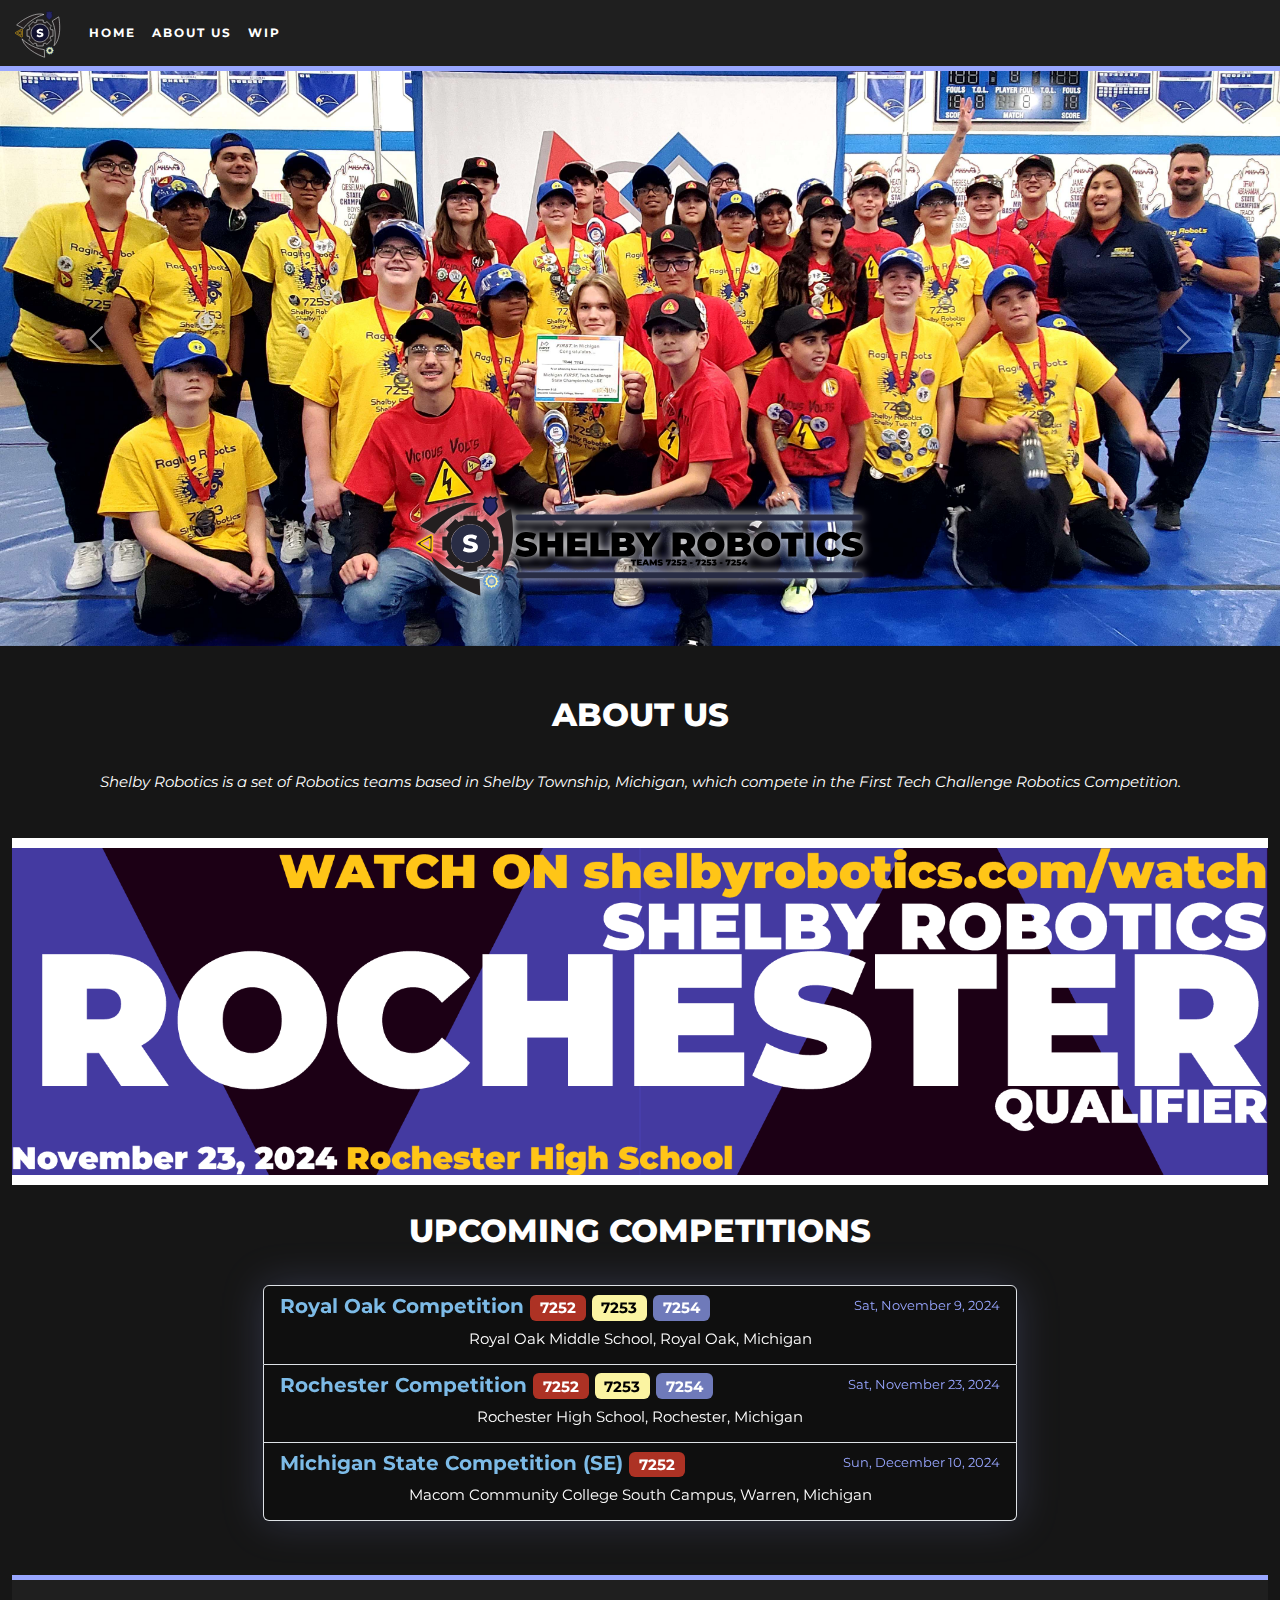
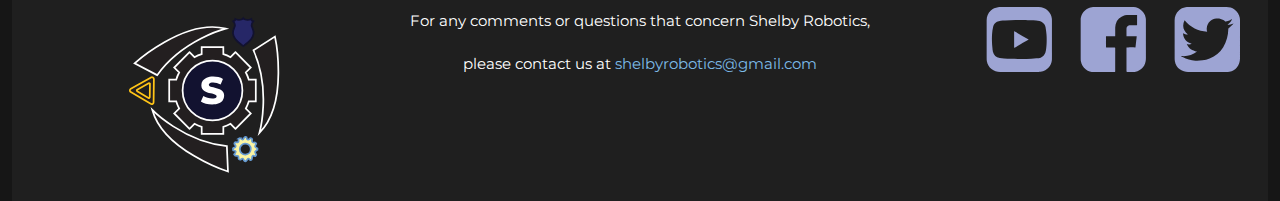
==== commit 83f11e14: "rochester update" ====
--- a/index.html
+++ b/index.html
@@ -78,53 +78,7 @@
             Shelby Robotics is a set of Robotics teams based in Shelby Township, Michigan, which compete in the First Tech Challenge Robotics Competition.
           </p>
           <br>
-        <a href="watch.html" target="_blank"><img src="assets/img/royaloak.svg" class="w-100 banner2"></a>
-        <br>
-        <!-- ABOUT US -->
-          <h2>OUR TEAMS</h2>
-          <br>
-          <div class="card-group">
-            <div class="card">
-                <div class="card-body">
-                    <h5 class="card-title t52">7252</h5>
-                    <img class="teamlogo"src="assets/img/teamlogo/viciousvolts.svg">
-                    <br>
-                    <h3 class="card-text">
-                        <b>Vicious Volts</b>
-                    </h3>
-                </div>
-                <div class="card-footer">
-                    <small>3rd Place Inspire Award Winner</small>
-                </div>
-            </div>
-            <div class="card">
-                <div class="card-body">
-                    <h5 class="card-title t53">7253</h5>
-                    <img class="teamlogo"src="assets/img/teamlogo/ragingrobots.svg">
-                    <br>
-                    <h3 class="card-text">
-                      <b>Raging Robots</b>
-                    </h3>
-                </div>
-                <div class="card-footer">
-                    <small>2nd Place Alliance Captain</small>
-                </div>
-            </div>
-            <div class="card">
-                <div class="card-body">
-                    <h5 class="card-title t54">7254</h5>
-                    <img class="teamlogo"src="assets/img/teamlogo/robotreg.svg">
-                    <br>
-                    <h3 class="card-text">
-                        <b>Robot Regulators</b>
-                    </h3>
-                </div>
-                <div class="card-footer">
-                    <small>Motivation Award Winner</small>
-                </div>
-            </div>
-          </div>      
-        <br>
+        <a href="watch.html" target="_blank"><img src="assets/img/rochester.png" class="w-100 banner2"></a>
         <br>
         <br>
         <script>
@@ -155,14 +109,14 @@
     <div class="eventlist list-group">
       <div class="list-group-item" aria-current="true">
         <div class="d-flex w-100 justify-content-between">
-          <a href="watch.html" target="_blank"><h5 class="bold mb-1 comp">Royal Oak Competition <span class="badge badge2">7252</span> <span class="badge badge3">7253</span> <span class="badge badge4">7254</span></h5></a>
+          <a href="" target="_blank"><h5 class="bold mb-1 comp">Royal Oak Competition <span class="badge badge2">7252</span> <span class="badge badge3">7253</span> <span class="badge badge4">7254</span></h5></a>
           <small class="date">Sat, November 9, 2024</small>
         </div>
         <p class="mb-1">Royal Oak Middle School, Royal Oak, Michigan</p>
       </div>
       <div class="list-group-item">
         <div class="d-flex w-100 justify-content-between">
-          <a href="https://ftcscout.org/events/2024/USMIRHQ/matches" target="_blank"><h5 class="bold mb-1 comp">Rochester Competition <span class="badge badge2">7252</span> <span class="badge badge3">7253</span> <span class="badge badge4">7254</span></h5></a>
+          <a href="watch.html" target="_blank"><h5 class="bold mb-1 comp">Rochester Competition <span class="badge badge2">7252</span> <span class="badge badge3">7253</span> <span class="badge badge4">7254</span></h5></a>
           <small class="date">Sat, November 23, 2024</small>
         </div>
         <p class="mb-1">Rochester High School, Rochester, Michigan</p>
@@ -175,10 +129,7 @@
         <p class="mb-1">Macom Community College South Campus, Warren, Michigan</p>
       </div>
     </div>
-    <br>
-    <ul class="list-group m-5">
-          <li class="list-group-item">This Website is a work in progress. Basic Information should be included, but more is to come!</li>
-          </ul>
+<br>
     <br>
         <!-- Footer -->
         <footer class="d-none d-lg-block">
--- a/css/index.css
+++ b/css/index.css
@@ -101,6 +101,20 @@
     font-weight: 800;
     font-style: normal;
   }
+  h1 {
+    color: #fff;
+    font-family: "Montserrat", sans-serif;
+    font-optical-sizing: auto;
+    font-weight: 800;
+    font-style: normal;
+  }
+  h6 {
+    color: #fff;
+    font-family: "Montserrat", sans-serif;
+    font-optical-sizing: auto;
+    font-weight: 800;
+    font-style: normal;
+  }
   li {
     color: white;
   }
@@ -296,4 +310,11 @@
 .banner2 {
   border-top: solid #ffffff 10px;
   border-bottom: solid #ffffff 10px;
+}
+a {
+  color: #7dbbe7;
+}
+.banner-au {
+  background-image: url("/assets/img/banner.svg");
+  background-size: cover;
 }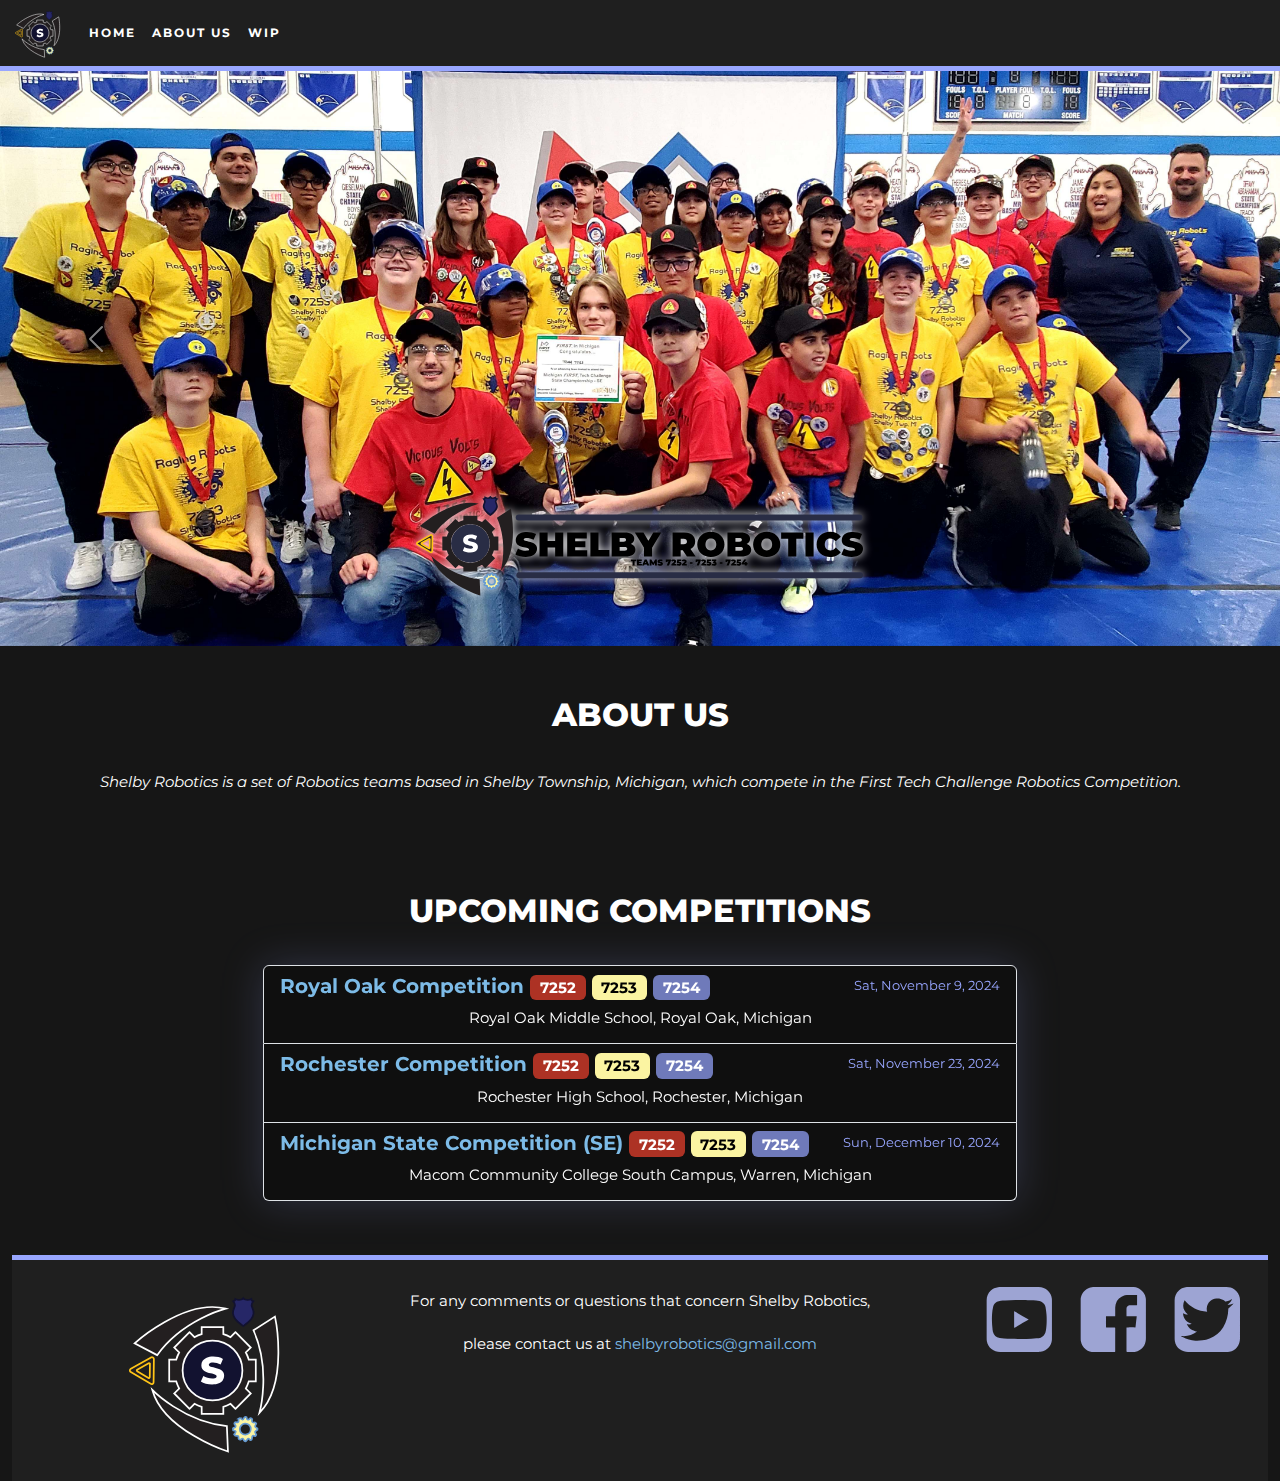
==== commit df9b9980: "rochester post" ====
--- a/index.html
+++ b/index.html
@@ -78,7 +78,7 @@
             Shelby Robotics is a set of Robotics teams based in Shelby Township, Michigan, which compete in the First Tech Challenge Robotics Competition.
           </p>
           <br>
-        <a href="watch.html" target="_blank"><img src="assets/img/rochester.png" class="w-100 banner2"></a>
+        <!--<a href="watch.html" target="_blank"><img src="assets/img/rochester.png" class="w-100 banner2"></a>-->
         <br>
         <br>
         <script>
@@ -116,14 +116,14 @@
       </div>
       <div class="list-group-item">
         <div class="d-flex w-100 justify-content-between">
-          <a href="watch.html" target="_blank"><h5 class="bold mb-1 comp">Rochester Competition <span class="badge badge2">7252</span> <span class="badge badge3">7253</span> <span class="badge badge4">7254</span></h5></a>
+          <a href="" target="_blank"><h5 class="bold mb-1 comp">Rochester Competition <span class="badge badge2">7252</span> <span class="badge badge3">7253</span> <span class="badge badge4">7254</span></h5></a>
           <small class="date">Sat, November 23, 2024</small>
         </div>
         <p class="mb-1">Rochester High School, Rochester, Michigan</p>
       </div>
       <div class="list-group-item">
         <div class="d-flex w-100 justify-content-between">
-          <a href="https://ftcscout.org/events/2024/USMICMP2/matches" target="_blank"><h5 class="bold mb-1 comp">Michigan State Competition (SE) <span class="badge badge2">7252</span></h5></a>
+          <a href="https://ftcscout.org/events/2024/USMICMP2/matches" target="_blank"><h5 class="bold mb-1 comp">Michigan State Competition (SE) <span class="badge badge2">7252</span> <span class="badge badge3">7253</span> <span class="badge badge4">7254</span></h5></a>
           <small class="date">Sun, December 10, 2024</small>
         </div>
         <p class="mb-1">Macom Community College South Campus, Warren, Michigan</p>
